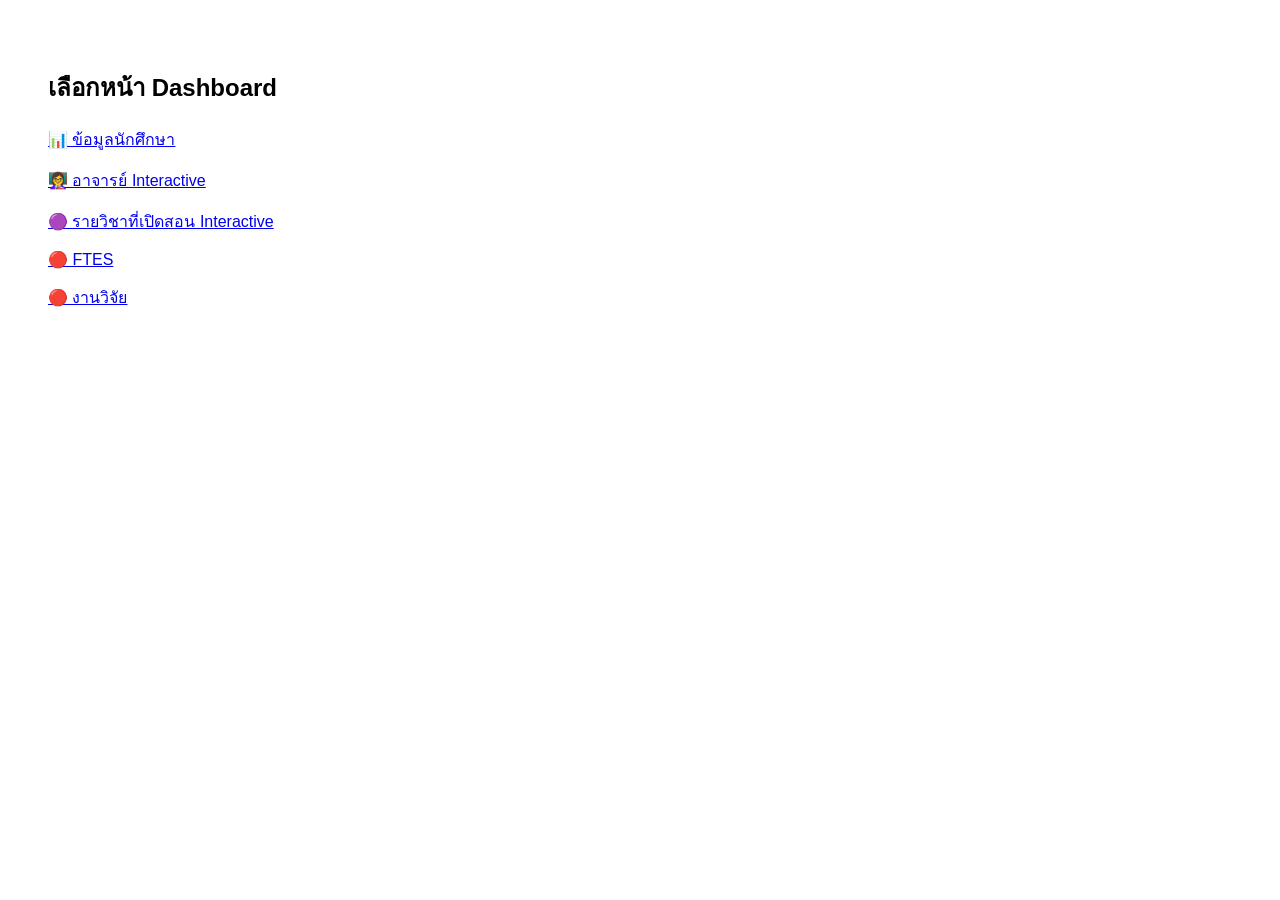
==== index.html @ 0717c5c8 "Add files via upload" ====
<!DOCTYPE html>
<html lang="th">
<head>
  <meta charset="UTF-8">
  <meta name="viewport" content="width=device-width, initial-scale=1.0">
  <title>Dashboard</title>
</head>
<body style="font-family:sans-serif; padding:40px;">

  <h2>เลือกหน้า Dashboard</h2>

  <p><a href="STUDENT/students.html">📊 ข้อมูลนักศึกษา</a></p>
  <p><a href="TEACH/lecturers.html">👩‍🏫 อาจารย์ Interactive</a></p>
  <p><a href="SUBJECT/subject.html"> 🟣 รายวิชาที่เปิดสอน Interactive</a></p>
  <p><a href="FTES/FTES.html"> 🔴 FTES</a></p>
  <p><a href="resch/index.html"> 🔴 งานวิจัย</a></p>
  
  
  


</body>
</html>
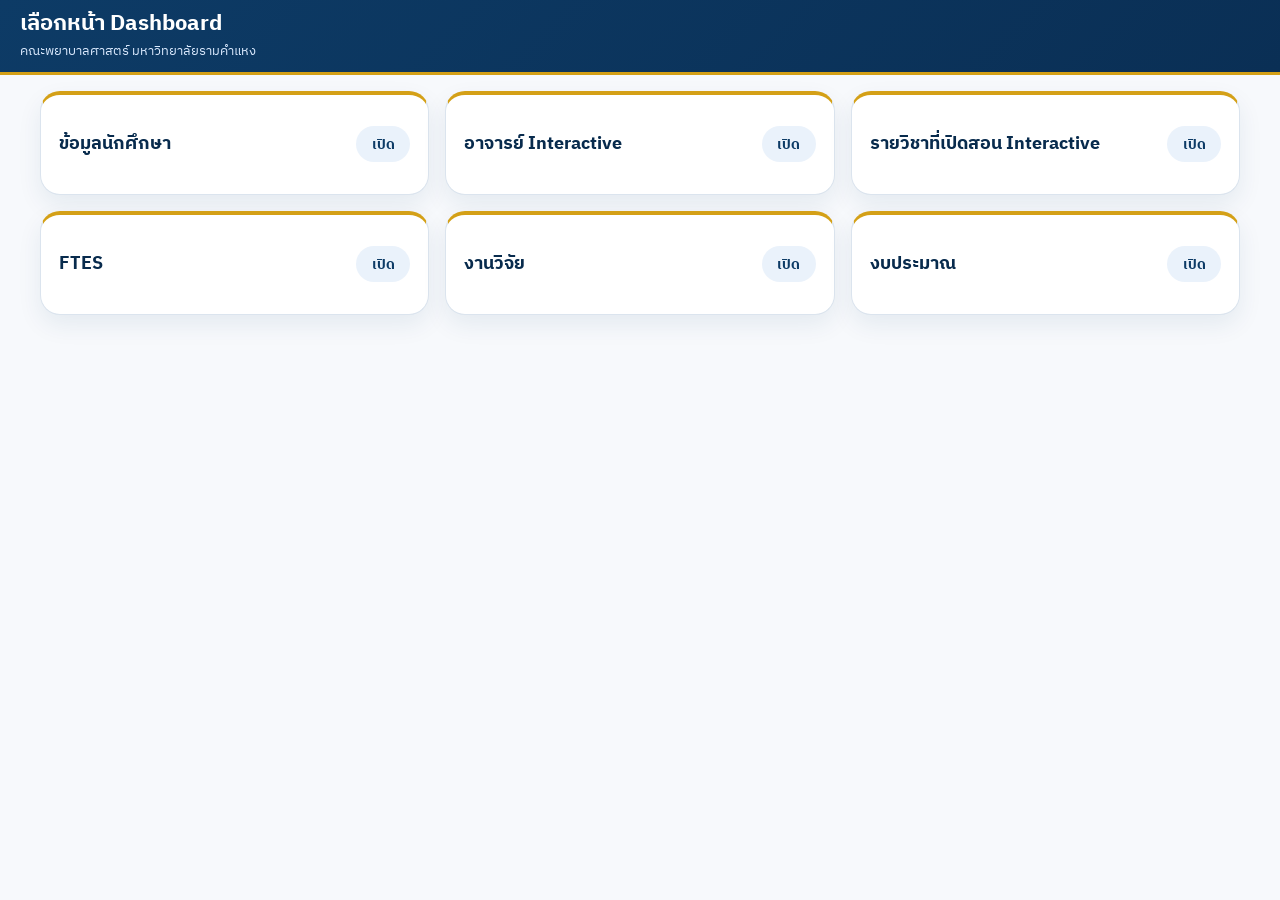
==== commit 1d083254: "Add files via upload" ====
--- a/index.html
+++ b/index.html
@@ -1,23 +1,151 @@
-<!DOCTYPE html>
-<html lang="th">
-<head>
-  <meta charset="UTF-8">
-  <meta name="viewport" content="width=device-width, initial-scale=1.0">
-  <title>Dashboard</title>
-</head>
-<body style="font-family:sans-serif; padding:40px;">
-
-  <h2>เลือกหน้า Dashboard</h2>
-
-  <p><a href="STUDENT/students.html">📊 ข้อมูลนักศึกษา</a></p>
-  <p><a href="TEACH/lecturers.html">👩‍🏫 อาจารย์ Interactive</a></p>
-  <p><a href="SUBJECT/subject.html"> 🟣 รายวิชาที่เปิดสอน Interactive</a></p>
-  <p><a href="FTES/FTES.html"> 🔴 FTES</a></p>
-  <p><a href="resch/index.html"> 🔴 งานวิจัย</a></p>
-  
-  
-  
-
-
-</body>
-</html>
+<!DOCTYPE html>
+<html lang="th">
+<head>
+  <meta charset="UTF-8">
+  <meta name="viewport" content="width=device-width, initial-scale=1.0">
+  <title>Dashboard</title>
+  <style>
+    @import url('https://fonts.googleapis.com/css2?family=IBM+Plex+Sans+Thai:wght@400;500;600;700&display=swap');
+
+    :root {
+      --blue-main: #0d3b66;
+      --blue-dark: #082b4d;
+      --gold-main: #d4a017;
+      --bg: #f7f9fc;
+      --card: #ffffff;
+      --border: #dbe4ee;
+      --text: #1b2a3a;
+      --muted: #6b7a90;
+      --shadow: 0 10px 24px rgba(13, 59, 102, 0.08);
+    }
+
+    * {
+      box-sizing: border-box;
+    }
+
+    html,
+    body {
+      margin: 0;
+      min-height: 100%;
+      background: var(--bg);
+      color: var(--text);
+      font-family: "IBM Plex Sans Thai", sans-serif;
+    }
+
+    .shell {
+      width: 100%;
+      padding: 0 40px 24px;
+    }
+
+    .topbar {
+      position: sticky;
+      top: 0;
+      z-index: 1000;
+      margin: 0 -40px 16px;
+      padding: 10px 20px;
+      background: linear-gradient(135deg, #0d3b66 0%, #0a2f55 100%);
+      border-bottom: 3px solid var(--gold-main);
+      color: #fff;
+    }
+
+    .topbar h1 {
+      margin: 0;
+      font-size: 22px;
+      line-height: 1.25;
+    }
+
+    .topbar p {
+      margin: 2px 0 0;
+      color: #dbeafe;
+      font-size: 13px;
+    }
+
+    .dashboard-grid {
+      display: grid;
+      grid-template-columns: repeat(3, minmax(0, 1fr));
+      gap: 16px;
+    }
+
+    .dashboard-card {
+      display: flex;
+      min-height: 104px;
+      align-items: center;
+      justify-content: space-between;
+      gap: 16px;
+      padding: 18px;
+      border: 1px solid var(--border);
+      border-top: 4px solid var(--gold-main);
+      border-radius: 20px;
+      background: var(--card);
+      box-shadow: var(--shadow);
+      color: var(--blue-dark);
+      font-size: 18px;
+      font-weight: 700;
+      text-decoration: none;
+      transition: transform .18s ease, box-shadow .18s ease, border-color .18s ease;
+    }
+
+    .dashboard-card::after {
+      content: "เปิด";
+      display: inline-flex;
+      min-width: 54px;
+      height: 36px;
+      align-items: center;
+      justify-content: center;
+      border-radius: 999px;
+      background: #eaf2fb;
+      color: var(--blue-main);
+      font-size: 14px;
+      font-weight: 700;
+    }
+
+    .dashboard-card:hover,
+    .dashboard-card:focus-visible {
+      border-color: var(--gold-main);
+      box-shadow: 0 14px 30px rgba(13, 59, 102, 0.13);
+      outline: none;
+      transform: translateY(-2px);
+    }
+
+    @media (max-width: 920px) {
+      .dashboard-grid {
+        grid-template-columns: repeat(2, minmax(0, 1fr));
+      }
+    }
+
+    @media (max-width: 640px) {
+      .shell {
+        padding: 0 20px 20px;
+      }
+
+      .topbar {
+        margin: 0 -20px 12px;
+      }
+
+      .dashboard-grid {
+        grid-template-columns: 1fr;
+      }
+    }
+  </style>
+</head>
+<body>
+
+  <main class="shell">
+    <header class="topbar">
+      <h1>เลือกหน้า Dashboard</h1>
+      <p>คณะพยาบาลศาสตร์ มหาวิทยาลัยรามคำแหง</p>
+    </header>
+
+    <section class="dashboard-grid">
+      <a class="dashboard-card" href="stdn/students.html">ข้อมูลนักศึกษา</a>
+      <a class="dashboard-card" href="lect/lecturers.html">อาจารย์ Interactive</a>
+      <a class="dashboard-card" href="sbj/subject.html">รายวิชาที่เปิดสอน Interactive</a>
+      <a class="dashboard-card" href="ftes/FTES.html">FTES</a>
+      <a class="dashboard-card" href="resch/index.html">งานวิจัย</a>
+      <a class="dashboard-card" href="budget/index.html">งบประมาณ</a>
+    </section>
+  </main>
+
+
+</body>
+</html>
